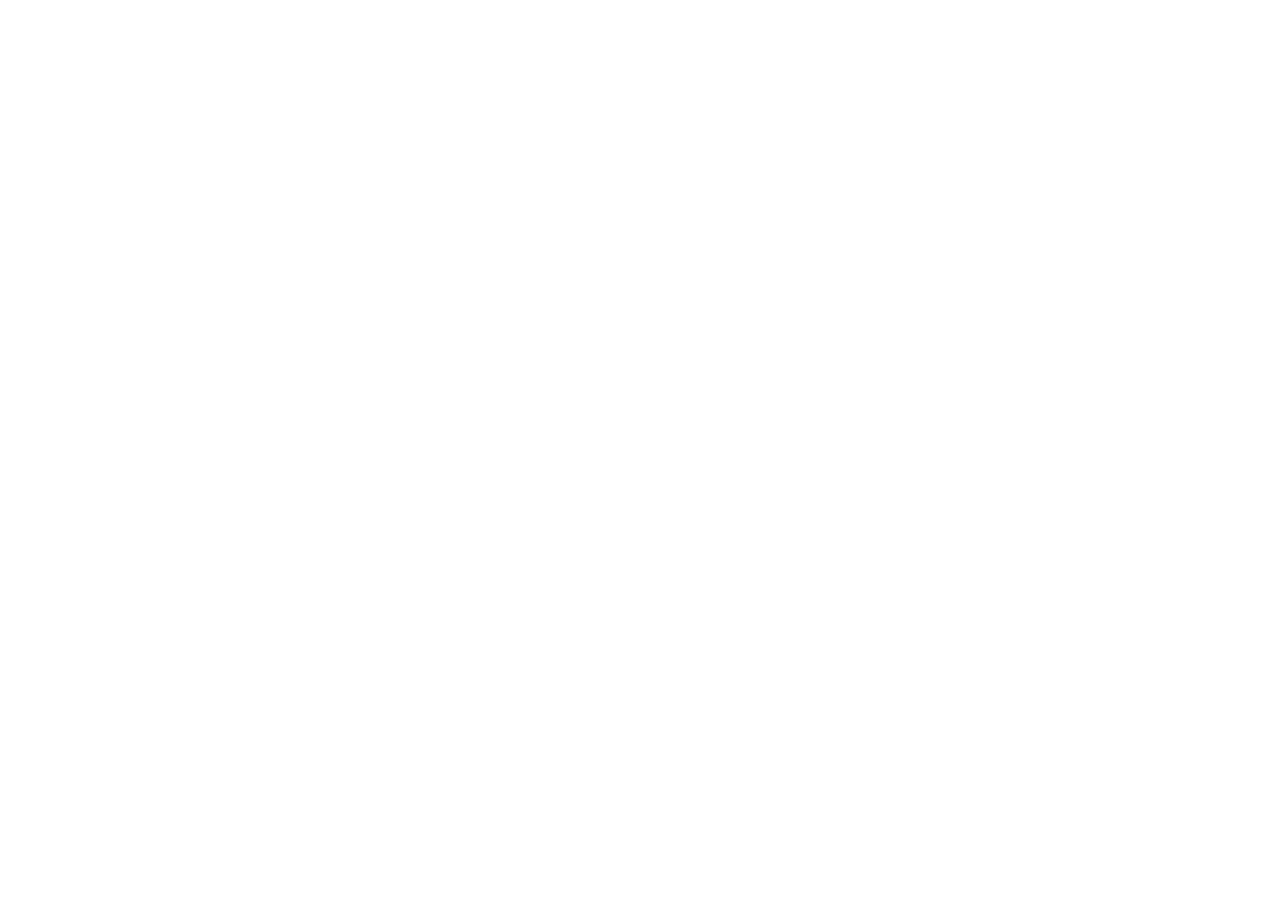
==== index.html @ 87ecd97a "added styles.css" ====
<!DOCTYPE html>
<html lang="en">
  <head>
    <meta charset="UTF-8" />
    <meta http-equiv="X-UA-Compatible" content="IE=edge" />
    <meta name="viewport" content="width=device-width, initial-scale=1.0" />
    <link rel="stylesheet" href="styles.css" />
    <title>Landing Page</title>
  </head>
  <body></body>
</html>
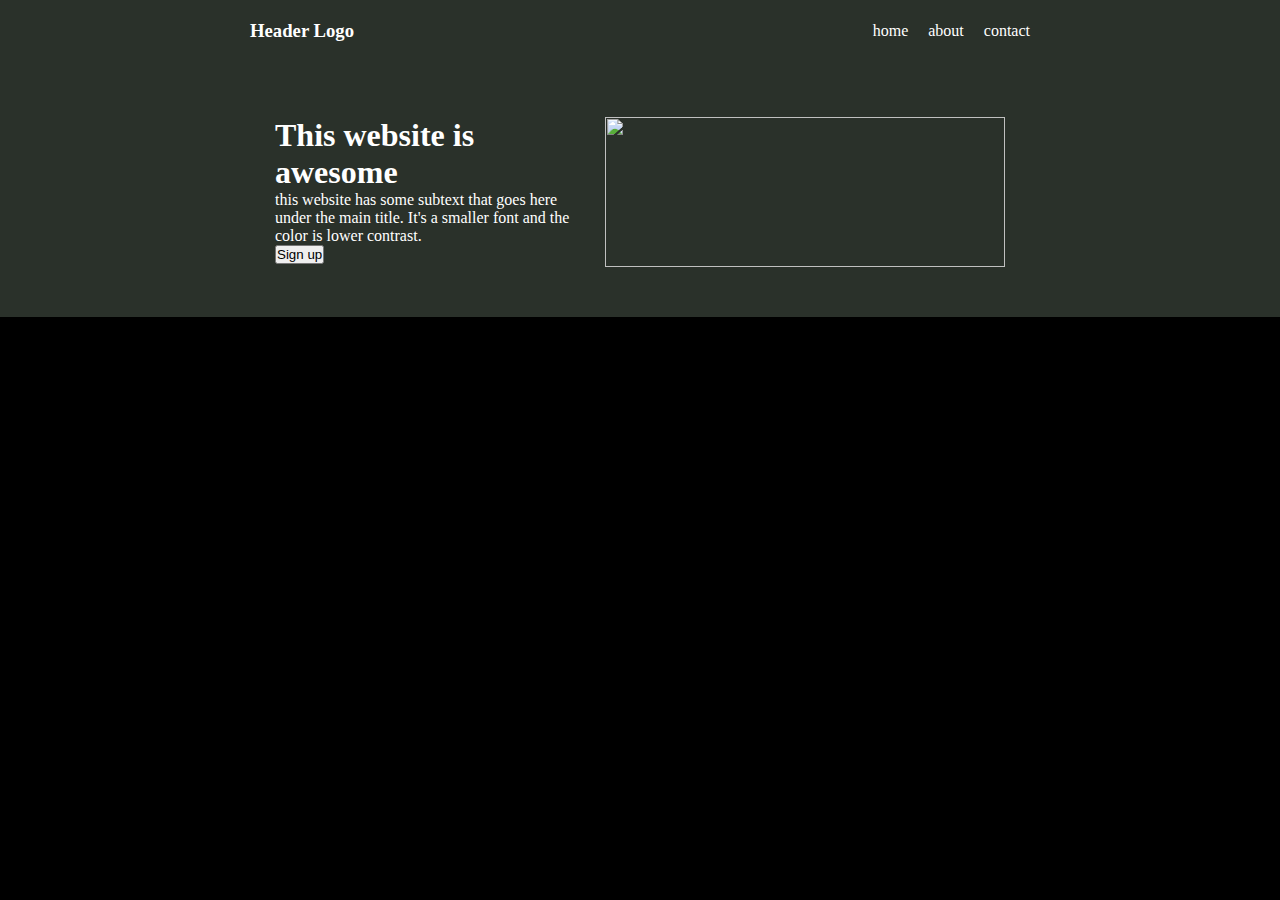
==== commit 8b712d39: "added header" ====
--- a/index.html
+++ b/index.html
@@ -7,5 +7,31 @@
     <link rel="stylesheet" href="styles.css" />
     <title>Landing Page</title>
   </head>
-  <body></body>
+  <body>
+    <header>
+      <div class="navbar">
+        <h3>Header Logo</h3>
+        <ul>
+          <li><a href="#">home</a></li>
+          <li><a href="#">about</a></li>
+          <li><a href="#">contact</a></li>
+        </ul>
+      </div>
+      <div class="title">
+        <div class="left">
+          <h1>This website is awesome</h1>
+          <p>
+            this website has some subtext that goes here under the main title.
+            It's a smaller font and the color is lower contrast.
+          </p>
+          <button>Sign up</button>
+        </div>
+        <img src="#" width="400px" height="150px" />
+      </div>
+    </header>
+    <section class="container1"></section>
+    <section class="container2"></section>
+    <section class="container3"></section>
+    <footer></footer>
+  </body>
 </html>
--- a/styles.css
+++ b/styles.css
@@ -0,0 +1,46 @@
+* {
+  box-sizing: border-box;
+  margin: 0;
+  padding: 0;
+}
+body {
+  background-color: black;
+}
+
+.navbar {
+  display: flex;
+  justify-content: space-between;
+  align-items: center;
+  padding: 0 250px;
+  margin-bottom: 75px;
+  margin-top: 20px;
+}
+ul {
+  display: flex;
+  gap: 20px;
+}
+ul,
+li,
+a {
+  list-style: none;
+  color: white;
+  text-decoration: none;
+}
+header {
+  background-color: rgb(42, 49, 42);
+  color: white;
+  display: flex;
+  flex-direction: column;
+  padding-bottom: 50px;
+}
+.title {
+  display: flex;
+  justify-content: center;
+}
+.left {
+  display: flex;
+  flex-direction: column;
+  align-items: start;
+  width: 300px;
+  margin-right: 30px;
+}
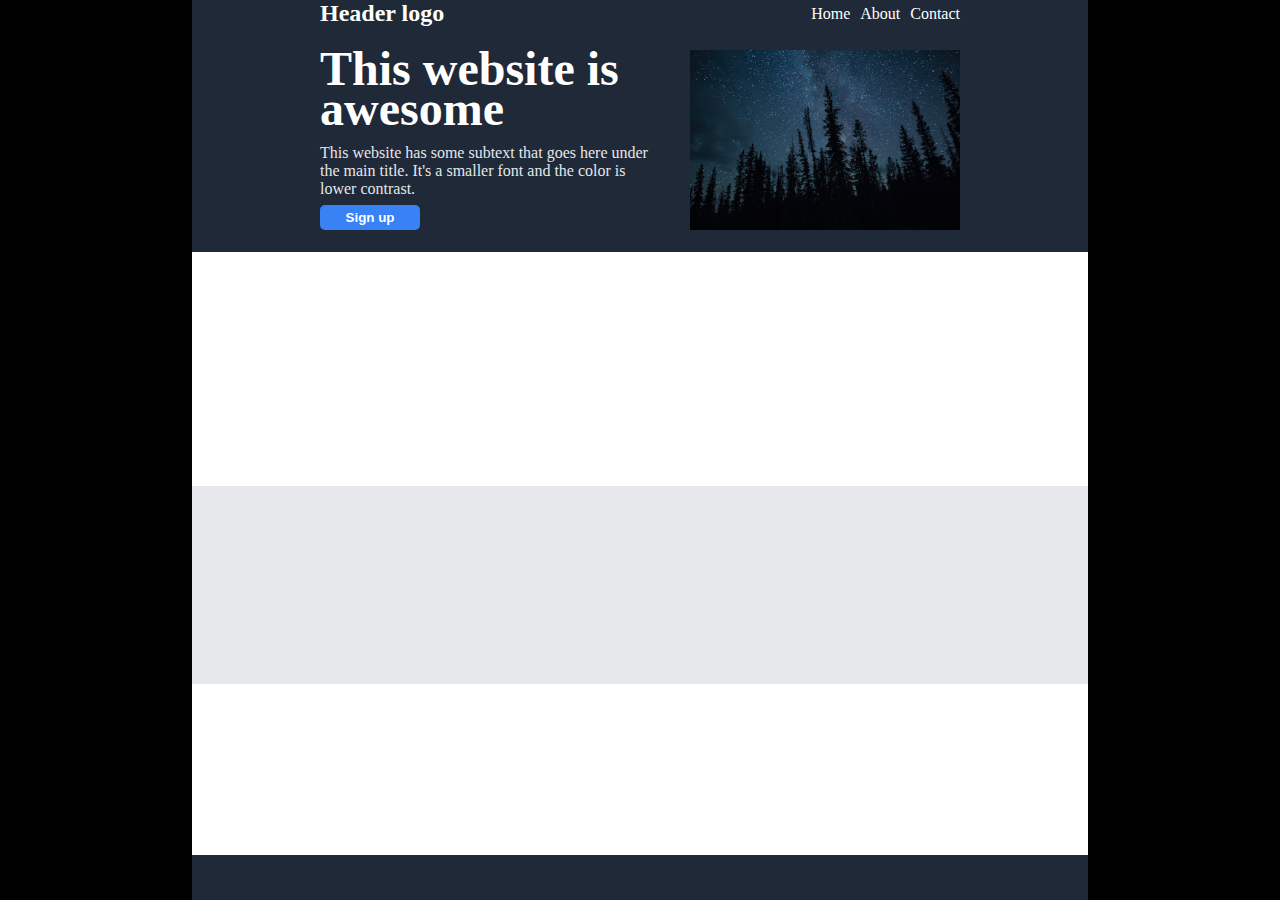
==== commit a410add7: "made the header" ====
--- a/index.html
+++ b/index.html
@@ -8,30 +8,30 @@
     <title>Landing Page</title>
   </head>
   <body>
-    <header>
+    <div class="header">
       <div class="navbar">
-        <h3>Header Logo</h3>
+        <p class="logo">Header logo</p>
         <ul>
-          <li><a href="#">home</a></li>
-          <li><a href="#">about</a></li>
-          <li><a href="#">contact</a></li>
+          <li><a href="#">Home</a></li>
+          <li><a href="#">About</a></li>
+          <li><a href="#">Contact</a></li>
         </ul>
       </div>
-      <div class="title">
-        <div class="left">
+      <div class="nav2">
+        <div class="title-box">
           <h1>This website is awesome</h1>
           <p>
-            this website has some subtext that goes here under the main title.
+            This website has some subtext that goes here under the main title.
             It's a smaller font and the color is lower contrast.
           </p>
           <button>Sign up</button>
         </div>
-        <img src="#" width="400px" height="150px" />
+        <img src="images/woud.jpg" width="380" height="180" />
       </div>
-    </header>
-    <section class="container1"></section>
-    <section class="container2"></section>
-    <section class="container3"></section>
-    <footer></footer>
+    </div>
+    <div class="container1"></div>
+    <div class="container2"></div>
+    <div class="container3"></div>
+    <div class="footer"></div>
   </body>
 </html>
--- a/styles.css
+++ b/styles.css
@@ -5,42 +5,97 @@
 }
 body {
   background-color: black;
+  display: flex;
+  flex-direction: column;
+  align-items: center;
 }
-
+.header {
+  background-color: #1f2937;
+  width: 70vw;
+  height: 28vh;
+}
+.container1 {
+  background-color: white;
+  width: 70vw;
+  height: 26vh;
+}
+.container2 {
+  background-color: #e5e7eb;
+  width: 70vw;
+  height: 22vh;
+}
+.container3 {
+  background-color: white;
+  width: 70vw;
+  height: 19vh;
+}
+.footer {
+  background-color: #1f2937;
+  width: 70vw;
+  height: 5vh;
+}
+.header {
+  display: flex;
+  flex-direction: column;
+  align-items: center;
+}
 .navbar {
+  width: 50vw;
+  height: 3vh;
   display: flex;
   justify-content: space-between;
   align-items: center;
-  padding: 0 250px;
-  margin-bottom: 75px;
-  margin-top: 20px;
+}
+.navbar ul {
+  display: flex;
+  justify-content: center;
+  gap: 10px;
+}
+.logo {
+  color: white;
+  font-size: 24px;
+  font-weight: bold;
 }
 ul {
-  display: flex;
-  gap: 20px;
+  list-style: none;
 }
-ul,
-li,
 a {
-  list-style: none;
   color: white;
   text-decoration: none;
 }
-header {
-  background-color: rgb(42, 49, 42);
-  color: white;
+a:hover {
+  color: #3882f6;
+}
+.nav2 {
+  width: 50vw;
+  height: 25vh;
+  display: flex;
+  align-items: center;
+  justify-content: space-between;
+}
+.title-box {
+  color: #e5e7eb;
+  margin-right: 30px;
   display: flex;
   flex-direction: column;
-  padding-bottom: 50px;
 }
-.title {
-  display: flex;
-  justify-content: center;
+h1 {
+  color: white;
+  font-size: 48px;
+  line-height: 40px;
+  margin-bottom: 15px;
 }
-.left {
-  display: flex;
-  flex-direction: column;
-  align-items: start;
-  width: 300px;
-  margin-right: 30px;
+button {
+  background-color: #3882f6;
+  color: white;
+  font-weight: bold;
+  padding: 5px 20px;
+  border: none;
+  border-radius: 5px;
+  margin-top: 7px;
+  width: 100px;
 }
+button:hover {
+  background-color: #3882f6;
+  opacity: 0.6;
+}
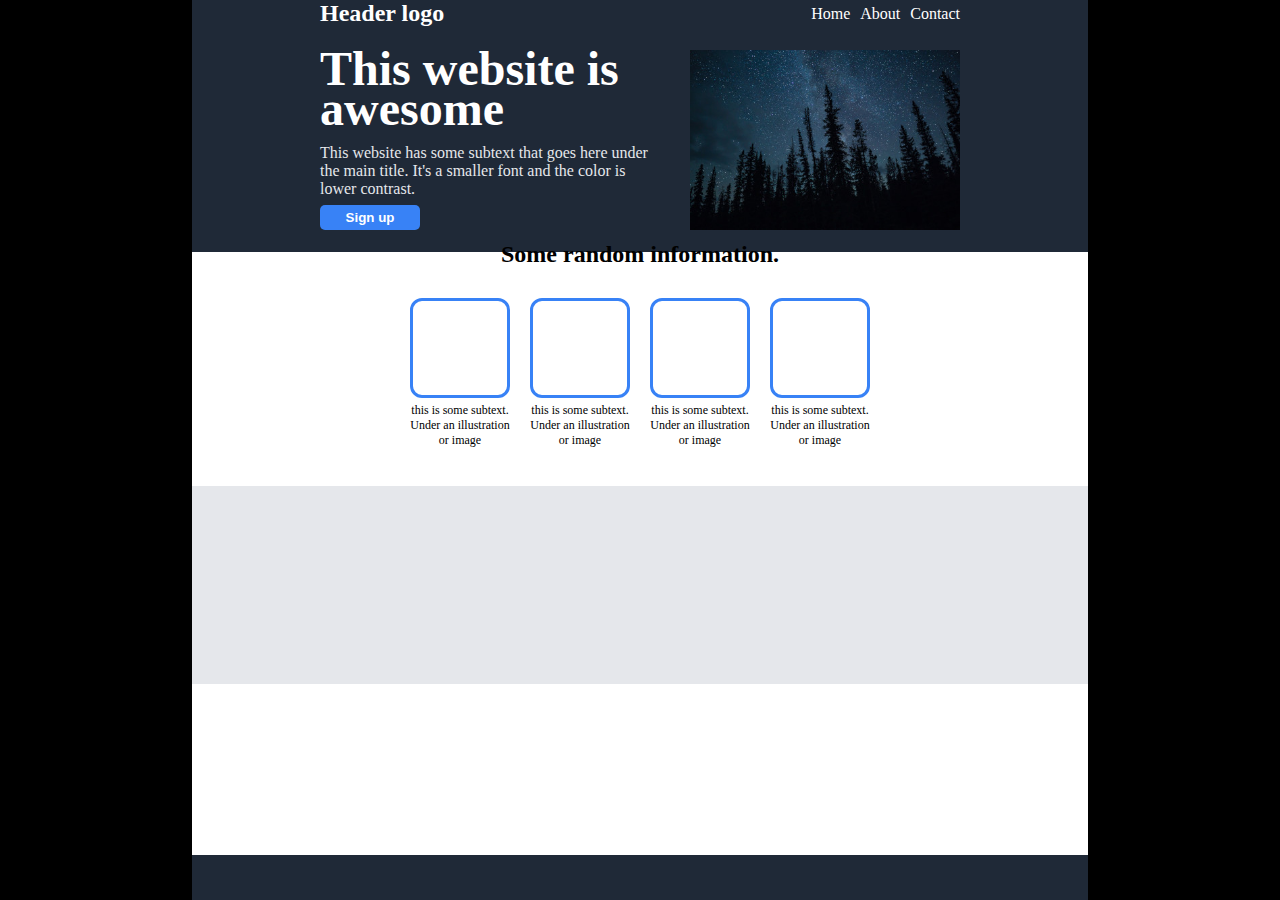
==== commit c9ea26c6: "added second part" ====
--- a/index.html
+++ b/index.html
@@ -29,7 +29,31 @@
         <img src="images/woud.jpg" width="380" height="180" />
       </div>
     </div>
-    <div class="container1"></div>
+    <div class="container1">
+      <div>
+        <h2>Some random information.</h2>
+      </div>
+      <div class="squares">
+        <div class="vierkant"></div>
+        <div class="vierkant"></div>
+        <div class="vierkant"></div>
+        <div class="vierkant"></div>
+      </div>
+      <div class="subtext">
+        <div class="small-text">
+          this is some subtext. Under an illustration or image
+        </div>
+        <div class="small-text">
+          this is some subtext. Under an illustration or image
+        </div>
+        <div class="small-text">
+          this is some subtext. Under an illustration or image
+        </div>
+        <div class="small-text">
+          this is some subtext. Under an illustration or image
+        </div>
+      </div>
+    </div>
     <div class="container2"></div>
     <div class="container3"></div>
     <div class="footer"></div>
--- a/styles.css
+++ b/styles.css
@@ -18,6 +18,11 @@
   background-color: white;
   width: 70vw;
   height: 26vh;
+  display: flex;
+  flex-direction: column;
+  align-items: center;
+  justify-content: center;
+  padding-bottom: 50px;
 }
 .container2 {
   background-color: #e5e7eb;
@@ -99,3 +104,28 @@
   background-color: #3882f6;
   opacity: 0.6;
 }
+.vierkant {
+  border: 3px solid #3882f6;
+  width: 100px;
+  height: 100px;
+  border-radius: 12px;
+  margin: 10px;
+}
+h2 {
+  display: block;
+}
+.squares {
+  display: flex;
+  margin-top: 20px;
+}
+.small-text {
+  width: 106px;
+  height: auto;
+  font-size: 12px;
+  margin: 0 7px;
+}
+.subtext {
+  display: flex;
+  text-align: center;
+  margin-top: -5px;
+}
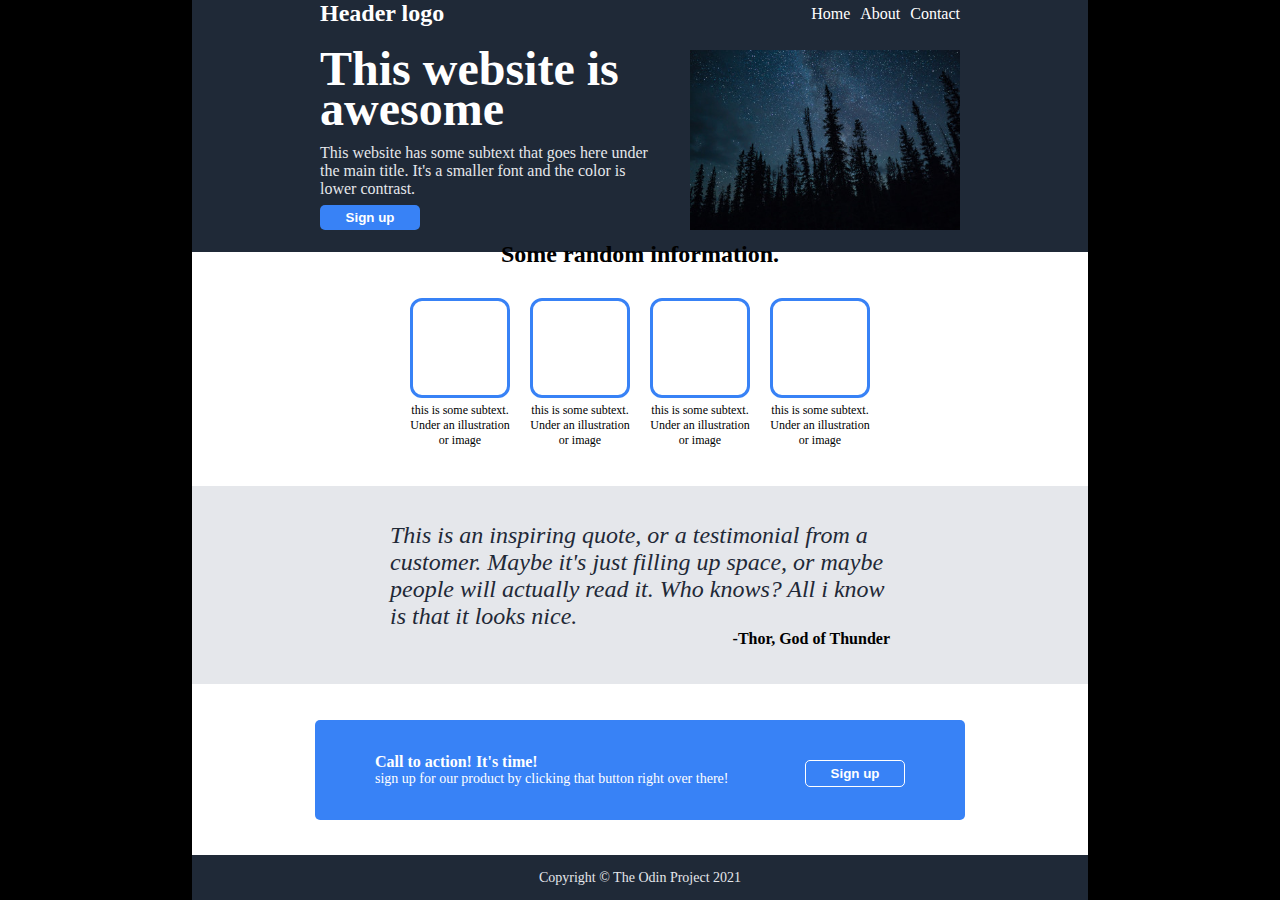
==== commit 9a1bb98b: "finished project" ====
--- a/index.html
+++ b/index.html
@@ -54,8 +54,27 @@
         </div>
       </div>
     </div>
-    <div class="container2"></div>
-    <div class="container3"></div>
-    <div class="footer"></div>
+    <div class="container2">
+      <div class="text">
+        This is an inspiring quote, or a testimonial from a customer. Maybe it's
+        just filling up space, or maybe people will actually read it. Who knows?
+        All i know is that it looks nice.
+      </div>
+      <div class="thor">-Thor, God of Thunder</div>
+    </div>
+    <div class="container3">
+      <div class="blue">
+        <div class="text-blue">
+          <h3>Call to action! It's time!</h3>
+          <p class="little">
+            sign up for our product by clicking that button right over there!
+          </p>
+        </div>
+        <button class="sign">Sign up</button>
+      </div>
+    </div>
+    <div class="footer">
+    <p class="copy">Copyright &#169 The Odin Project 2021</p>
+  </div>
   </body>
 </html>
--- a/styles.css
+++ b/styles.css
@@ -28,16 +28,26 @@
   background-color: #e5e7eb;
   width: 70vw;
   height: 22vh;
+  display: flex;
+  flex-direction: column;
+  justify-content: center;
+  align-items: center;
 }
 .container3 {
   background-color: white;
   width: 70vw;
   height: 19vh;
+  display: flex;
+  justify-content: center;
+  align-items: center;
 }
 .footer {
   background-color: #1f2937;
   width: 70vw;
   height: 5vh;
+  display: flex;
+  justify-content: center;
+  align-items: center;
 }
 .header {
   display: flex;
@@ -129,3 +139,40 @@
   text-align: center;
   margin-top: -5px;
 }
+.text {
+  font-size: 24px;
+  font-style: italic;
+  color: #1f2937;
+  width: 500px;
+}
+.thor {
+  font-weight: bold;
+  text-align: end;
+  width: 500px;
+}
+.blue {
+  width: 650px;
+  height: 100px;
+  background-color: #3882f6;
+  border-radius: 5px;
+  display: flex;
+  align-items: center;
+  justify-content: space-between;
+  padding-left: 60px;
+  padding-right: 60px;
+}
+h3 {
+  color: white;
+  font-size: 16px;
+}
+.little {
+  font-size: 14px;
+  color: white;
+}
+.sign {
+  border: 1px solid white;
+}
+.copy {
+  color: #e5e7eb;
+  font-size: 14px;
+}
